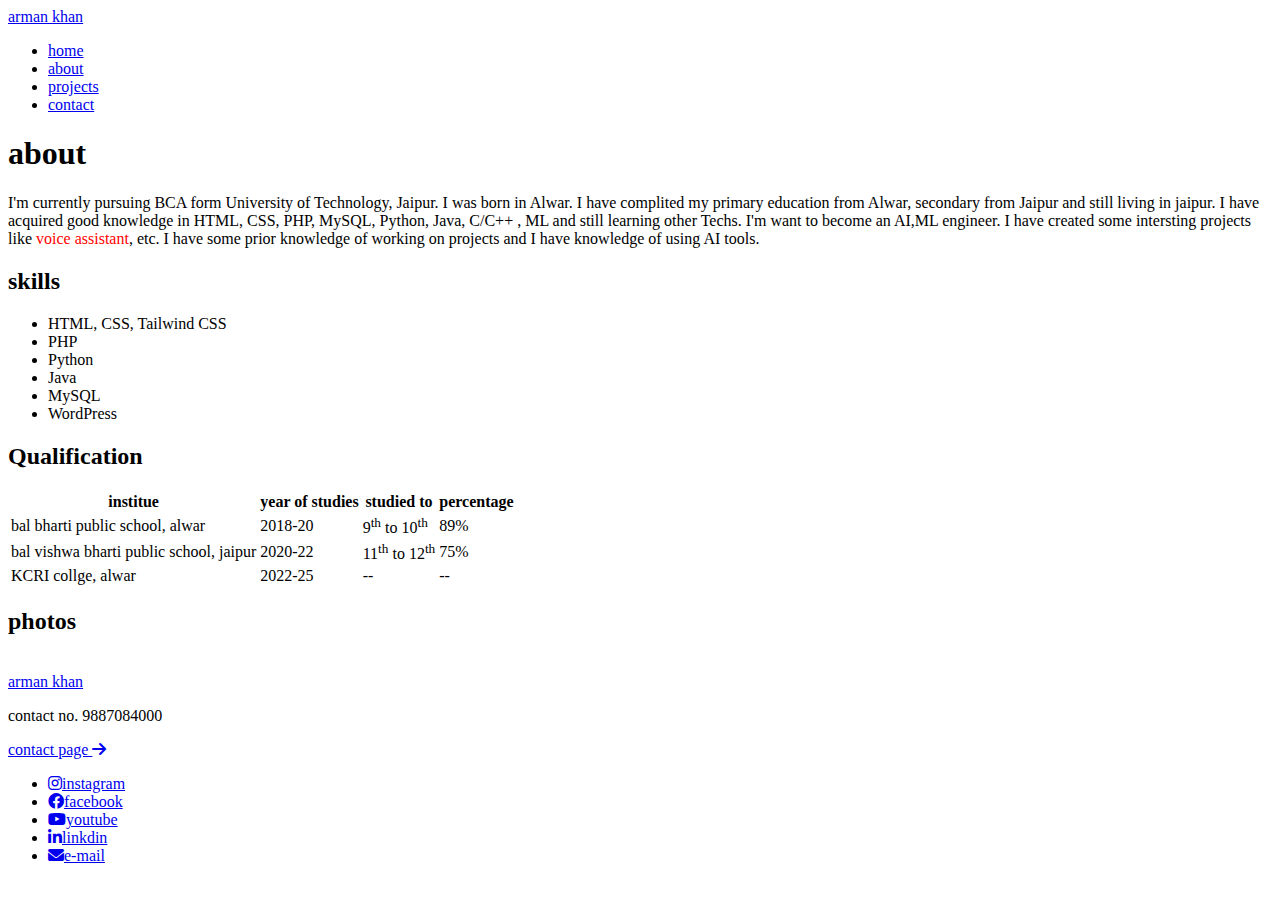
==== about.htm @ e571a872 "added about.htm" ====
<!DOCTYPE html>
<html lang="en">
<head>
    <meta charset="UTF-8">
    <meta name="viewport" content="width=device-width, initial-scale=1.0">
    <!-- font awsome -->
    <link rel="stylesheet" href="https://cdnjs.cloudflare.com/ajax/libs/font-awesome/6.0.0/css/all.min.css" integrity="sha512-9usAa10IRO0HhonpyAIVpjrylPvoDwiPUiKdWk5t3PyolY1cOd4DSE0Ga+ri4AuTroPR5aQvXU9xC6qOPnzFeg==" crossorigin="anonymous" referrerpolicy="no-referrer" />
    <!-- font awsome -->
    <!-- aos plugin -->
    <link rel="stylesheet" href="https://unpkg.com/aos@next/dist/aos.css" />
    <!-- aos plugin -->
     <!-- css file -->
      <link rel="stylesheet" href="style2.css">
    <title>Arman Khan</title>
</head>
<body>
    <!-- start header -->
    <header class="head-class">
        <div class="container">
            <div class="logo"><a href="index.htm"><u>arman khan</u></a></div>
            <div class="nav-bar">
                <ul>
                    <li><a href="index.htm">home</a></li>
                    <li><a href="about.htm" id="about">about</a></li>
                    <li><a href="project.htm">projects</a></li>
                    <li><a href="contact.htm">contact</a></li>
                </ul>
            </div>
        </div>

    </header> 
    <!-- end header -->


    <!-- start about section -->
    <section class=" about-section container">
        <div class="about-content container">
            <div class="about-heading">
                <h1>about</h1>
                <p>I'm currently pursuing BCA form University of Technology, Jaipur. I was born in Alwar. I have complited my primary education from Alwar, secondary from Jaipur and still living in jaipur. I have acquired good knowledge in HTML, CSS, PHP, MySQL, Python, Java, C/C++ , ML and still learning other Techs. I'm want to become an AI,ML engineer. I have created some intersting projects like <a href="project.htm" style="text-decoration: none; color: red;">voice assistant</a>, etc. I have some prior knowledge of working on projects and I have knowledge of using AI tools.</p>
            </div>
            <div class="about-skills">
                <h2>skills</h2>
                <div class="list">
                    <ul>
                        <li>HTML, CSS, Tailwind CSS
                        <div class="k k1"></div></li>
                        <li>PHP
                        <div class="k k2"></div></li>
                        <li>Python
                        <div class="k k3"></div></li>
                        <li>Java
                        <div class="k k4"></div></li>
                        <li>MySQL
                        <div class="k k5"></div></li>
                        <li>WordPress
                        <div class="k k6"></div></li>
                    </ul>
                </div>
            </div>
            <div class="about-my-qualification">
                <h2>Qualification</h2>
                <table>
                    <tr>
                        <th>institue</th>
                        <th>year of studies</th>
                        <th>studied to</th>
                        <th>percentage</th>
                    </tr>
                    <tr>
                        <td>bal bharti public school, alwar</td>
                        <td>2018-20</td>
                        <td>9<sup>th</sup> to 10<sup>th</sup></td>
                        <td>89%</td>
                    </tr>
                    <tr>
                        <td>bal vishwa bharti public school, jaipur</td>
                        <td>2020-22</td>
                        <td>11<sup>th</sup> to 12<sup>th</sup></td>
                        <td>75%</td>
                    </tr>
                    <tr>
                        <td>KCRI collge, alwar</td>
                        <td>2022-25</td>
                        <td>--</td>
                        <td>--</td>
                    </tr>
                </table>
            </div>
            <div class="about-my-photos">
                <h2>photos</h2> <br>
                <div class="about-photos">
                    <div class="post post1"></div>
                    <div class="post post2"></div>
                    <!-- <div class="post post3"></div>
                    <div class="post post4"></div> -->
                </div>
            </div>   
        </div>
     </section>
    <!-- end about section -->

    <!-- start footer -->
    <footer>
        <div class="section-footer">
           <section class="container">
               <div class="logo"><a href="index.htm">arman khan</a>
                   <p>contact no. 9887084000</p>
                   <div class="about-pagelink">
                       <a href="contact.htm">
                           contact page
                           <i class="fa-solid fa-arrow-right"></i>
                       </a>
                   </div>
               </div>
               <div class="connect">
                   <ul>
                       <li><a href="https://www.instagram.com/invites/contact/?igsh=j5n9pgz7lhn&utm_content=k5xwfr1" target="_blank"><i class="fa-brands fa-instagram"></i>instagram</a></li>
                       <li><a href="https://www.facebook.com/profile.php?id=100056227550232&mibextid=ZbWKwL" target="_blank"><i class="fa-brands fa-facebook"></i>facebook</a></li>
                       <li><a href="contact.htm" target="_blank"><i class="fa-brands fa-youtube"></i>youtube</a></li>
                       <li><a href="https://www.linkedin.com/in/arman-khan-623443289?utm_source=share&utm_campaign=share_via&utm_content=profile&utm_medium=android_app" target="_blank"><i class="fa-brands fa-linkedin-in"></i>linkdin</a></li>
                       <li><a href="#"><i class="fa-solid fa-envelope"></i>e-mail</a></li>
                      </ul>
                  </div>
           </section>
        </div>
    </footer>
   <!-- end footer -->
</body>
</html>
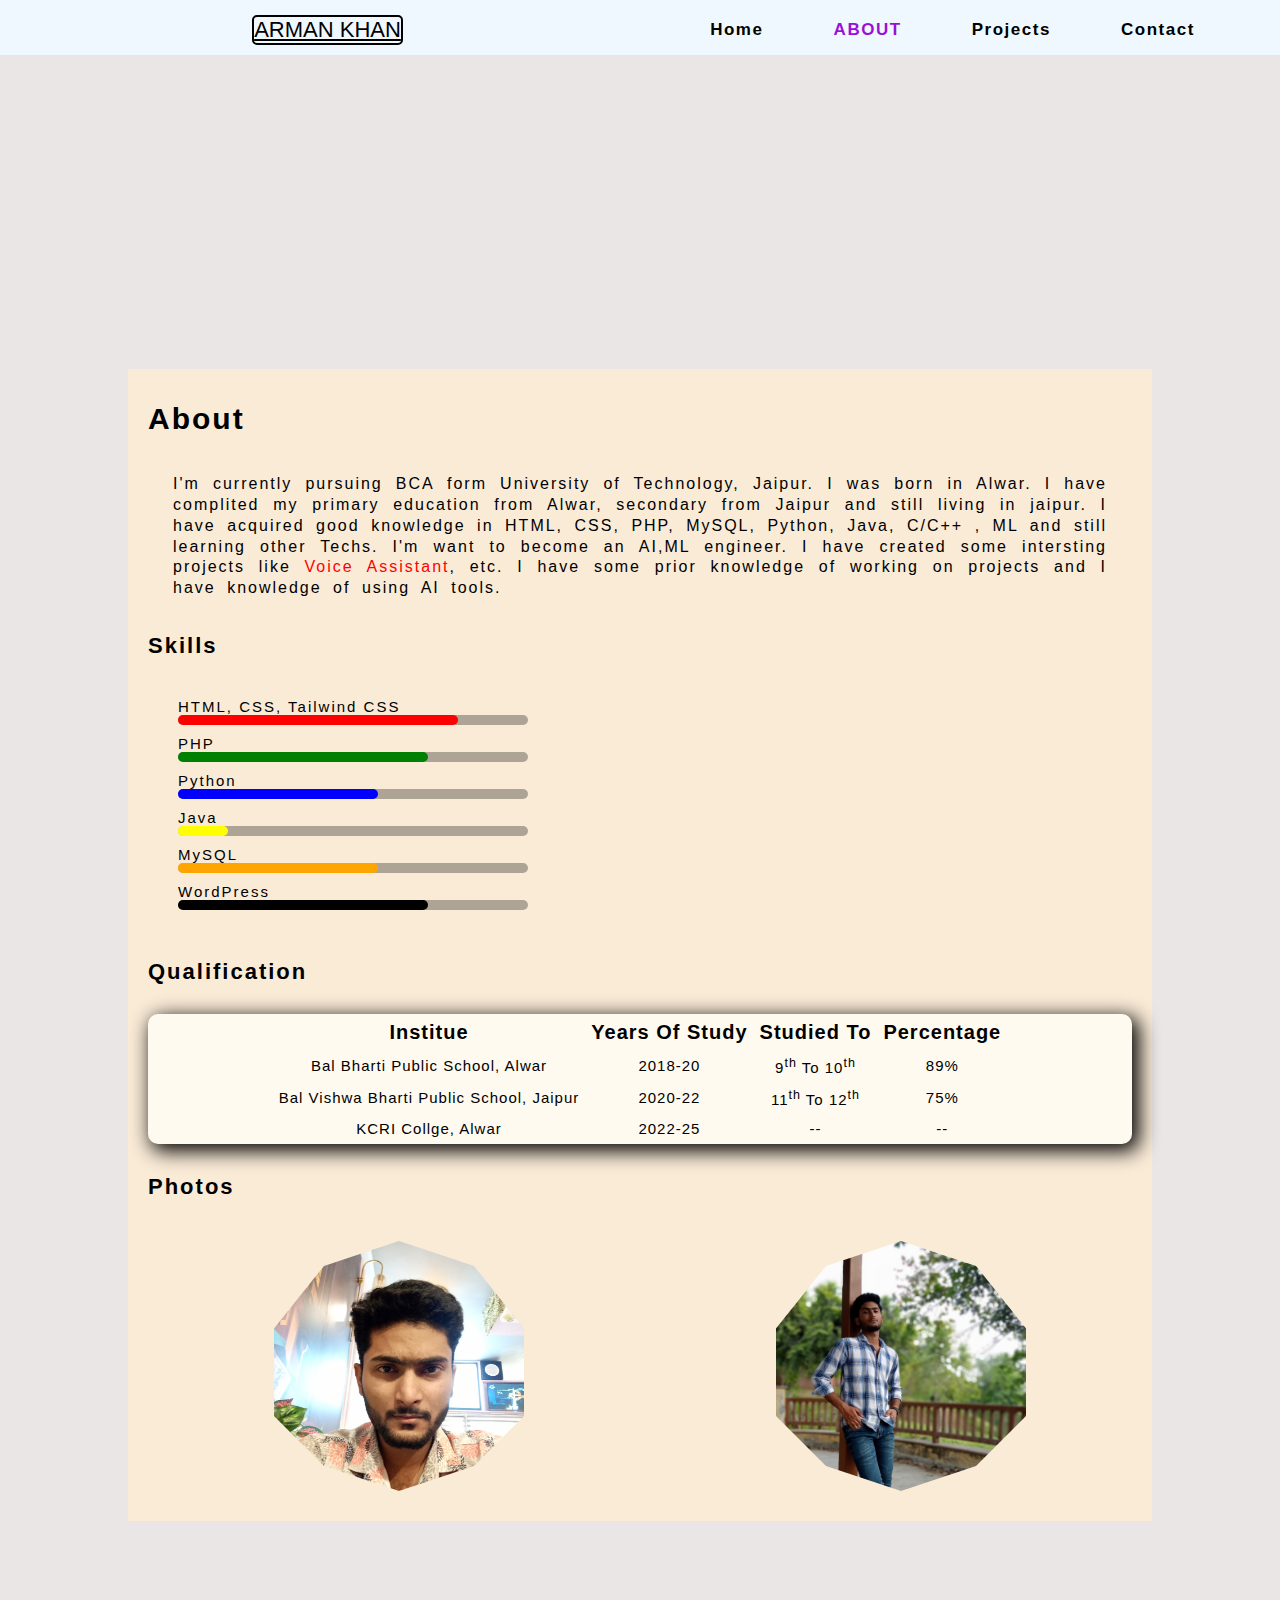
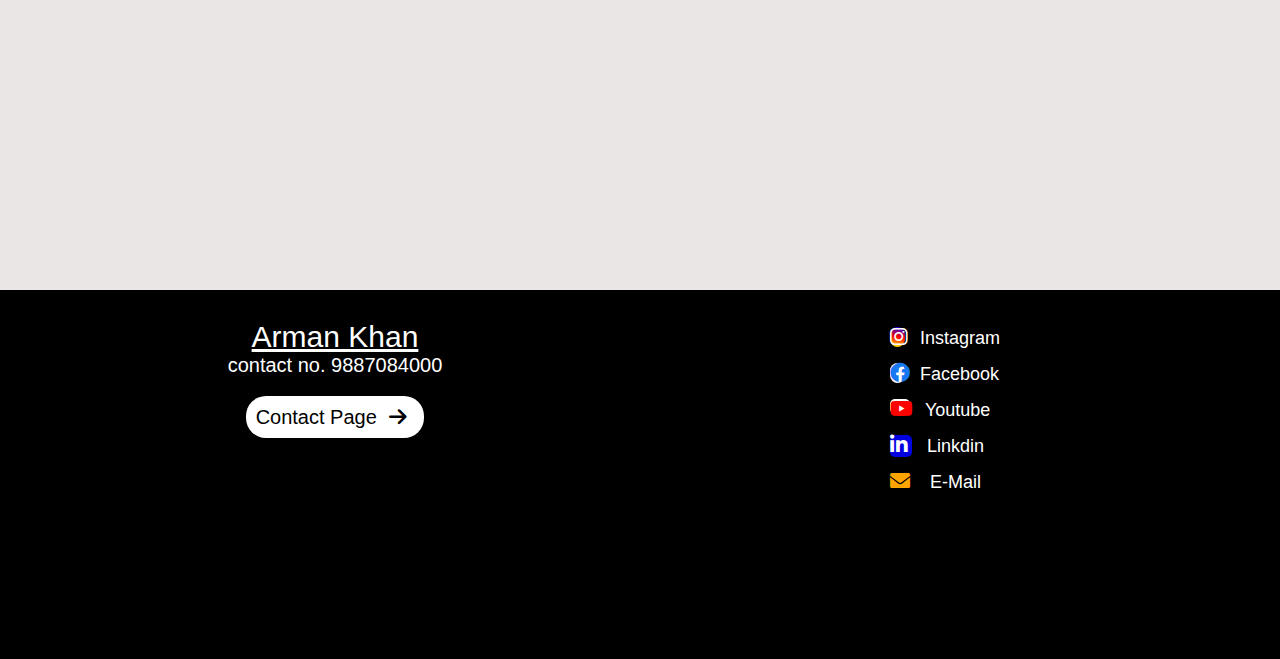
==== commit 45cae681: "Update about.htm" ====
--- a/about.htm
+++ b/about.htm
@@ -63,7 +63,7 @@
                 <table>
                     <tr>
                         <th>institue</th>
-                        <th>year of studies</th>
+                        <th>years of study</th>
                         <th>studied to</th>
                         <th>percentage</th>
                     </tr>
--- a/style2.css
+++ b/style2.css
@@ -0,0 +1,934 @@
+*{
+    box-sizing: border-box;
+    margin: 0;
+    padding: 0;
+    font-family: "Jost",sans-serif;
+}
+
+
+html{
+    font-size: 62.5%;
+    scroll-behavior:smooth;
+    scroll-snap-type: Y mandatory;
+    scrollbar-width:thin;
+}
+
+/* common */
+a{
+    text-decoration: none;
+    color: rgb(0, 0, 0);
+    text-transform: capitalize;
+    /* color: white; */
+}
+.container{
+    display: grid;
+}
+.container{
+    display: grid;
+}
+.fa-brands,.fa-solid{
+    padding-right: 0.7rem;
+    font-size: 2rem;
+}
+
+.fa-instagram{
+    width: 1.5rem;
+    margin-right: 1.5rem;
+    border-radius: 1rem;
+    background:linear-gradient(-170deg,
+    blue,
+    red,
+    yellow);
+}
+.fa-facebook{
+    width: 1.5rem;
+    margin-right: 1.5rem;
+    border-radius: 1rem;
+    color: rgb(24,119,242);
+    background-color: white;
+}
+.fa-youtube{
+    width: 2rem;
+    height: 1.5rem;
+    margin-right: 1.5rem;
+    border-radius: 0.5rem;
+    color: rgb(255,0,0);
+    background-color: white;
+}
+.fa-linkedin-in{
+    width: 2.2rem;
+    height: 2.2rem;
+    border-radius: 0.5rem;
+    margin-right: 1.5rem;
+    background-color: rgb(0,0,225);
+    
+}
+.fa-envelope{
+    width: 2.5rem;
+    height: 2rem;
+    margin-right: 1.5rem;
+    color: orange;
+}
+
+.fa-arrow-right{
+    margin-left: 0.7rem;
+}
+/* common */
+
+
+/* header file */
+.head-class{
+    position: fixed;
+    width: 100%;
+    height: 5.5rem;
+    padding: 1.5rem;
+    background-color: rgb(240, 248, 255);
+    z-index: 8;
+    
+    & .container{
+        grid-template-columns: 50% 50%;
+    }
+    & .nav-bar ul{
+            margin-top: 0.5rem;
+            display: flex;
+            justify-content: space-evenly;
+            list-style: none;
+            font-size: 1.7rem;
+            & li{
+            display: inline-block;
+            font-weight: bold;
+            letter-spacing: 0.15rem;
+            
+            & a:hover{
+                text-transform: uppercase;
+            }
+        }
+        
+        #home{
+            color: rgb(153, 18, 212);
+            text-transform: uppercase;
+        }
+        #contact{
+            color: rgb(153, 18, 212);
+            text-transform: uppercase;
+        }
+        #project{
+            color: rgb(153, 18, 212);
+            text-transform: uppercase;
+        }
+        #about{
+            color: rgb(153, 18, 212);
+            text-transform: uppercase;
+        }
+    }
+    & .logo{
+        display: grid;
+        justify-content: center;        
+        & a{
+            font-size: 2.2rem;
+            text-align: center;
+            text-transform: uppercase;
+            border: 0.2rem solid black;
+            border-radius: 0.5rem;
+        }
+        
+    }
+}
+/* header file */
+
+/* about page */
+.about-section{
+    width: 100%;
+    height: 210vh;
+    position: relative;
+    justify-items: center;
+    align-items: center;
+    background-color: rgb(234, 230, 230);
+    
+    
+    & .about-content{
+        width: 80%;
+        height: auto;
+        justify-content: center;
+        justify-items: center;
+        padding: 2rem;
+        background-color: rgb(250, 235, 215);
+        
+        
+        & .about-heading, .about-skills, .about-my-qualification{
+            width: 100%;
+
+            & h1{
+                font-size: 3rem;
+            }
+
+            & p{
+                padding: 2.5rem;
+                font-size: 1.6rem;
+                text-align: justify;
+                line-height: 1.3;
+                letter-spacing: 0.2rem;
+                word-spacing: 0.5rem;
+            }
+            & h2{
+                font-size: 2.2rem;
+            }
+            & h1,h2{
+                width: 100%;
+                text-transform: capitalize;
+                letter-spacing: 0.2rem;
+                line-height: 2;
+            }
+            & .list{
+                font-size: 1.5rem;
+                & ul{
+                    padding: 3rem;
+                    list-style-type:none;
+                    letter-spacing: 0.2rem;
+                    
+                    & .k{
+                        width: 35rem;
+                        height: 1rem;
+                        background-color: rgb(0, 0, 0, 0.3);
+                        border-radius: 1.5rem;
+                        position: relative;
+                        margin-bottom: 1rem;
+                    }
+                    
+                    & .k1::after,.k2::after,.k3::after,.k4::after,.k5::after,.k6::after{
+                        content: " ";
+                        position: absolute;
+                        width: 0;
+                        height: 1rem;
+                        border-radius: 1rem;
+                        transition: all 0.2s linear;
+                        
+                    }            
+                        & .k1::after{
+                            background-color: red;
+                            width: 28rem;
+                        }
+                        
+                        & .k2::after{
+                            background-color: green;
+                            width: 25rem;
+                        }
+                        
+                        & .k3::after{
+                            background-color: blue;
+                            width: 20rem;
+                        }
+                        
+                        & .k4::after{
+                            background-color: yellow;
+                            width: 5rem;
+                        }
+                        
+                        & .k5::after{
+                            background-color: orange;
+                            width: 20rem;
+                        }
+                        
+                        & .k6::after{
+                            background-color: black;
+                            width: 25rem;
+                        }
+                }
+            }
+            & table{
+                width: 100%;
+                display: grid;
+                justify-items: center;
+                background: floralwhite;
+                margin-top: 2rem;
+                border-radius: 1rem;
+                box-shadow: 0.5rem 0.5rem 2rem 0.2rem black;
+            }
+
+            & table th,tr,td{
+                font-size: 1.5rem;
+
+                & th{
+                    font-size: 2rem;
+                    text-transform: capitalize;
+                    padding: 0.5rem;
+                    letter-spacing: 0.1rem;
+                }
+                & td{
+                    text-transform: capitalize;
+                    text-align: center;
+                    padding: 0.5rem;
+                    letter-spacing: 0.1rem;
+                }
+            }
+
+        }
+        & .about-my-photos{
+            margin-top: 3rem;
+            width: 100%;
+
+            & h2{
+                font-size: 2.2rem;
+                margin-bottom: 2rem;
+                letter-spacing: 0.2rem;
+                text-transform: capitalize;
+            }
+
+            & .about-photos{
+                display: grid;
+                padding: 1rem;
+                grid-template-columns: 50% 50%;
+                justify-items: center;
+                gap: 2rem;
+    
+                & .post1{
+                    background-image: url(image5.jpg);
+                }
+                & .post2{
+                    background-image: url(image6.jpg);
+                }
+    
+                & .post{
+                    width: 25rem;
+                    height: 25rem;
+                    background-size: 100% 130%;
+                    background-repeat: no-repeat;
+                    clip-path: polygon(50% 0%, 80% 10%, 100% 35%, 100% 70%, 80% 90%, 50% 100%, 20% 90%, 0% 70%, 0% 35%, 20% 10%);
+                }
+            }
+        }
+    }      
+}
+/* about page */
+
+/* project section */
+.project-section{
+    width: 100%;
+    height: 150vh;
+    justify-items: center;    
+    background-image: url(backimg2.jpg);
+    background-size: 100% 100%;
+    background-repeat: no-repeat; 
+    background-attachment: fixed;
+
+    & .project-content{
+        margin-top: 10rem;
+        width: 80%;
+        height: 80%;
+        padding: 3rem;
+
+
+        
+        & h2{
+            font-size: 3.5rem;
+            text-shadow: 0 0 2rem white;
+            color: white;
+            text-transform: capitalize;
+        }
+        
+        & .projects{
+            margin: 0 auto;
+            padding: 3rem 0 0 0;
+            width: 80%;
+            height: 70%;
+            justify-items: center;
+            display: grid;
+            grid-template-columns: 50% 50%;
+            gap: 2.5rem;
+
+            
+            & .frame1, .frame2,.frame3{
+                height: 20rem;
+                /* border-radius: 0 5rem 0 5rem; */
+            }
+            
+            & .frame{
+                background-color: white;
+                width: 100%;
+                height: 25rem;
+
+                
+                & .iframe{
+                    width: 90%;
+                    height: 65%;
+                    margin: 0.5rem auto;
+                    overflow: hidden;
+                    /* background-color: red; */
+                    padding-top: 0.5rem;
+                }
+
+                & h5,p{
+                    text-transform: capitalize;
+                    text-align: center;
+                }
+                & h5{
+                    padding-top: 1rem;
+                    font-size: 2rem;
+                    letter-spacing: 0.1rem;
+                }
+                & p{
+                    font-size: 1.6rem;
+                }
+            }
+            & .frame1{
+                & .iframe{
+                    background-image: url("voiceassistant.png");
+                    background-size: 100% 100%;
+                    background-repeat: no-repeat;
+                }
+            }   
+            & .frame2{
+                & .iframe{
+                    background-image: url("formpage.png");
+                    background-size: 100% 100%;
+                    background-repeat: no-repeat;
+                }
+            }   
+
+        }
+
+        & .project-button{
+            margin-top: 5rem;
+            width: 25rem;
+            & a{
+                background-color: black;
+                padding: 1rem 2rem;
+                border-radius: 2rem;
+                font-size: 1.7rem;
+                color: white;
+                border:0.3rem solid white;
+            }
+        }
+
+    }
+}
+/* project section */
+
+
+/* footer section */
+footer{
+
+    width: 100%;
+    height: 41vh;
+    background-color: rgb(0,0,0);
+
+    & .container{
+        grid-template-columns: 50% 50%;
+        padding: 3rem;
+        height:100%;
+        
+        & .logo{
+
+            text-align: center;
+            font-size: 3rem;
+            
+            & a{
+                color: white;
+                text-decoration: underline;
+            }
+            & p{
+                font-size: 2rem;
+                color: white;
+            }
+
+            & .about-pagelink{
+                margin-top: 2rem;
+                & a{
+                    font-size: 2rem;
+                    background-color: white;
+                    color: black;
+                    padding: 1rem;
+                    text-decoration: none;
+                    width: 20rem;
+                    border-radius: 2rem;
+                    box-shadow: 0.2rem 0.4rem 1rem 0.3rem black;
+                }
+            }
+        }
+        & .connect{
+            display: grid;
+            justify-content: center;
+            align-items: center;
+            
+            & ul{
+                list-style-type: none;
+                line-height: 2;
+                
+                & a{
+                    font-size: 1.8rem;
+                    color: white;
+                }
+
+            }
+
+        }
+    }
+}
+/* footer section */
+
+@media (width<=852px) {
+    html{
+        font-size: 50.5%;
+    }
+
+    /* common */
+    .fa-brands,.fa-solid{
+        font-size: 3rem;
+    }
+
+    .fa-instagram{
+        width: 3rem;
+    }
+    .fa-facebook{
+        width: 3rem;
+    }
+    .fa-youtube{
+        width: 3rem;
+        height: 2.5rem;
+    }
+    .fa-linkedin-in{
+        width: 3rem;
+        height: 3rem;        
+    }
+    .fa-envelope{
+        width: 2.5rem;
+        height: 2rem;
+    }
+/* common */
+
+    .head-class{
+        height: 7rem;
+        & .container{
+            & .logo{
+                & a{
+                    font-size: 3rem;
+                }
+            }
+            & .nav-bar{
+                & ul li a{
+                    font-size: 2.2rem;                    
+                }
+            }
+        }
+    }
+
+    .about-section{
+        height: 140vh;
+        
+        & .about-content{
+            /* margin-top: 3rem; */
+
+            & .about-heading, .about-skills, .about-my-qualification, .about-my-photos{
+                & h1{
+                    font-size: 3.5rem;
+                }
+                & h2{
+                    font-size: 2.6rem;
+                }
+                
+                & p,ul{
+
+                    font-size: 2rem;
+                    line-height: 3.5rem;
+                }
+                & ul{
+                    & li{
+                        font-size: 2rem;
+                    }
+                }
+            }
+
+            & .about-skills{
+                display: grid;
+                justify-items: center;
+
+                & .list{
+                    /* background-color: red; */
+                    width: 100%;
+
+                    & ul{
+                        font-size: 1.8rem;
+                            & .k{
+                                margin-bottom: 1rem;
+                                height: 1.5rem;
+                            }  
+                            & .k1::after,.k2::after,.k3::after,.k4::after,.k5::after,.k6::after {
+                                height: 1.5rem;
+                            }
+                    }
+                }
+            }
+        }
+    }
+
+
+    /* project page */
+    .project-section{
+        height: 130vh;
+
+        & .project-content{
+            height: auto;
+
+            & h2{
+                font-size: 4rem;
+            }
+            
+            & .projects{
+                margin-top: 8rem;
+                height: 100rem;
+                grid-template-columns: none;
+
+
+
+                & .frame{
+                    height: 35rem;
+                    
+                    & h5{
+                        font-size: 3.5rem;
+                    }
+                    & p{
+                        font-size: 3rem;
+                    }
+                }
+            }
+        }
+    }
+    /* project page */
+
+
+    footer{
+        height: auto;
+
+        & .container{
+            & .logo{
+                & a{
+                    font-size: 3rem;
+                }
+                & p{
+                    font-size: 2rem;
+                }
+                & .about-pagelink{
+                    margin-top: 5rem;
+                    & a{
+                        font-size: 2.5rem;
+                    }
+                }
+            }
+            & .connect{
+                & ul{
+                    line-height: 1.8;
+                    & a{
+                        font-size: 2.5rem;
+                    }
+                }
+            }
+        }
+    }
+
+}
+
+@media (width<=530px) {
+    html{
+        font-size: 30.5%;
+    }
+/* common */
+    .fa-brands,.fa-solid{
+        font-size: 4rem;
+    }
+
+    .fa-instagram{
+        width: 3.5rem;
+    }
+    .fa-facebook{
+        width: 4rem;
+    }
+    .fa-youtube{
+        width: 4rem;
+        height: 3.5rem;
+    }
+    .fa-linkedin-in{
+        width: 4.2rem;
+        height: 4.2rem;        
+    }
+    .fa-envelope{
+        width: 2.5rem;
+        height: 2rem;
+    }
+/* common */
+
+    .head-class{
+        height: 13rem;
+        & .container{
+            grid-template-columns: none;
+            
+            & .logo{
+                & a{
+                    font-size: 4rem;
+                }
+            }
+            & .nav-bar ul li a{
+                font-size: 3.5rem;
+                /* margin-bottom: 1.5rem; */
+            }
+        }
+    }
+
+
+    .about-section{
+        height: 160vh;
+        & .about-content{
+            height: auto;
+            
+            & .about-heading, .about-skills, .about-my-qualification, .about-my-photos{
+                & h1{
+                    font-size: 4.6rem;
+                }
+                & h2{
+                    font-size:4rem;
+                    width: 100%;
+                }
+                
+                & p,ul{
+                    font-size: 3.5rem;
+                    line-height: 1.2;
+                }
+            }
+            
+            & .about-skills{
+                & .list{
+                    /* background-color: red; */
+                    
+                    & ul{
+                        & li{
+                            font-size: 3rem;
+                        }
+                        & .k{
+                            margin-bottom: 2.5rem;
+                                height: 2rem;
+                            }  
+                            & .k1::after,.k2::after,.k3::after,.k4::after,.k5::after,.k6::after {
+                                height: 2rem;
+                            }
+                        }
+                }
+            }
+            & .about-my-photos{
+                & .about-photos{
+                    grid-template-columns: none;
+                    justify-content: center;
+                    & .post{
+                        width: 35rem;
+                        height: 35rem;
+                    }
+                }
+            }
+        }
+    }
+
+    /* project page */
+    .project-section{
+        height: 100vh;
+
+        & .project-content{
+            margin-top: 15rem;
+            height: auto;
+            
+            & h2{
+                margin-top: 3rem;
+                font-size: 5rem;
+            }
+            
+            & .projects{
+                margin-top: 8rem;
+                height: 100rem;
+                grid-template-columns: none;
+
+
+
+                & .frame{
+                    height: 35rem;
+                    
+                    & h5{
+                        font-size: 3.5rem;
+                    }
+                    & p{
+                        font-size: 3rem;
+                    }
+                }
+            }
+        }
+    }
+    /* project page */
+
+
+    footer{
+        height:  35vh;
+
+        & .container{
+            grid-template-columns: none;
+
+            & .logo{
+                display: flex;
+                flex-direction: column;
+                gap: 3rem;
+                
+                & a{
+                    font-size: 6rem;
+                }
+                
+                & p{
+                    font-size: 4rem;
+                }
+                
+                & .about-pagelink{
+                    & a{
+                        font-size: 4rem;
+                        text-decoration: none;
+                        font-weight: 600;
+                    }
+                }
+            }
+            & .connect{
+                margin-top: 5rem;
+
+                & ul{
+                    display: flex;
+                    flex-direction: row;
+                    gap: 2rem;
+
+                    & .fa-brands,.fa-solid{
+                        font-size: 4rem;
+                    }
+
+
+                    & a{
+                        font-size: 0;
+                    }
+                }
+            }
+        }
+    }
+}
+
+@media (width<=377px) {
+    html{
+        font-size: 23.5%;
+    }
+/* common */
+/* common */
+.fa-brands,.fa-solid{
+    font-size: 4rem;
+}
+
+.fa-instagram{
+    width: 3.5rem;
+}
+.fa-facebook{
+    width: 4rem;
+}
+.fa-youtube{
+    width: 4rem;
+    height: 3.5rem;
+}
+.fa-linkedin-in{
+    width: 4.2rem;
+    height: 4.2rem;        
+}
+.fa-envelope{
+    width: 2.5rem;
+    height: 2rem;
+}
+/* common */
+
+
+    .head-class{
+        height: 15rem;
+        & .nav-bar ul{
+            margin-top: 2rem;
+            font-size: 2rem;
+        }
+    }
+    
+    .about-section{
+        height: 180vh;
+        /* background-color: red; */
+
+        & .about-content{
+
+            & .about-heading, .about-skills, .about-my-qualification{
+                & p{
+                    font-size: 3.5rem;
+                }
+
+            }
+
+            & .about-skills{
+                & .list{
+                    & ul{
+                        list-style-type: none;
+                    }
+                }
+            }
+
+            & .about-my-qualification{
+                width: 100%;
+
+                & table{
+                    width: 100%;
+
+                    & td,th{
+                        font-size: 2rem;
+                    }
+                }
+            }
+
+            & .about-photos{
+                grid-template-columns: none;
+
+                & .post:hover{
+                    scale: 1.5;
+                }
+                
+            }
+
+        }
+    }
+
+    /* project page */
+    .project-section{
+        height: 100vh;
+        
+        & .project-content{
+            height: auto;
+            justify-content: center;    
+            justify-items: center;
+            margin-top: 20rem;
+            
+            & h2{
+                font-size: 5rem;
+                width: 100%;
+            }
+            
+            & .projects{
+                margin-top: 8rem;
+                height: 100rem;
+                grid-template-columns: none;
+
+
+
+                & .frame{
+                    height: 35rem;
+                    
+                    & h5{
+                        font-size: 3.5rem;
+                    }
+                    & p{
+                        font-size: 3rem;
+                    }
+                }
+            }
+        }
+    }
+    /* project page */
+
+}
